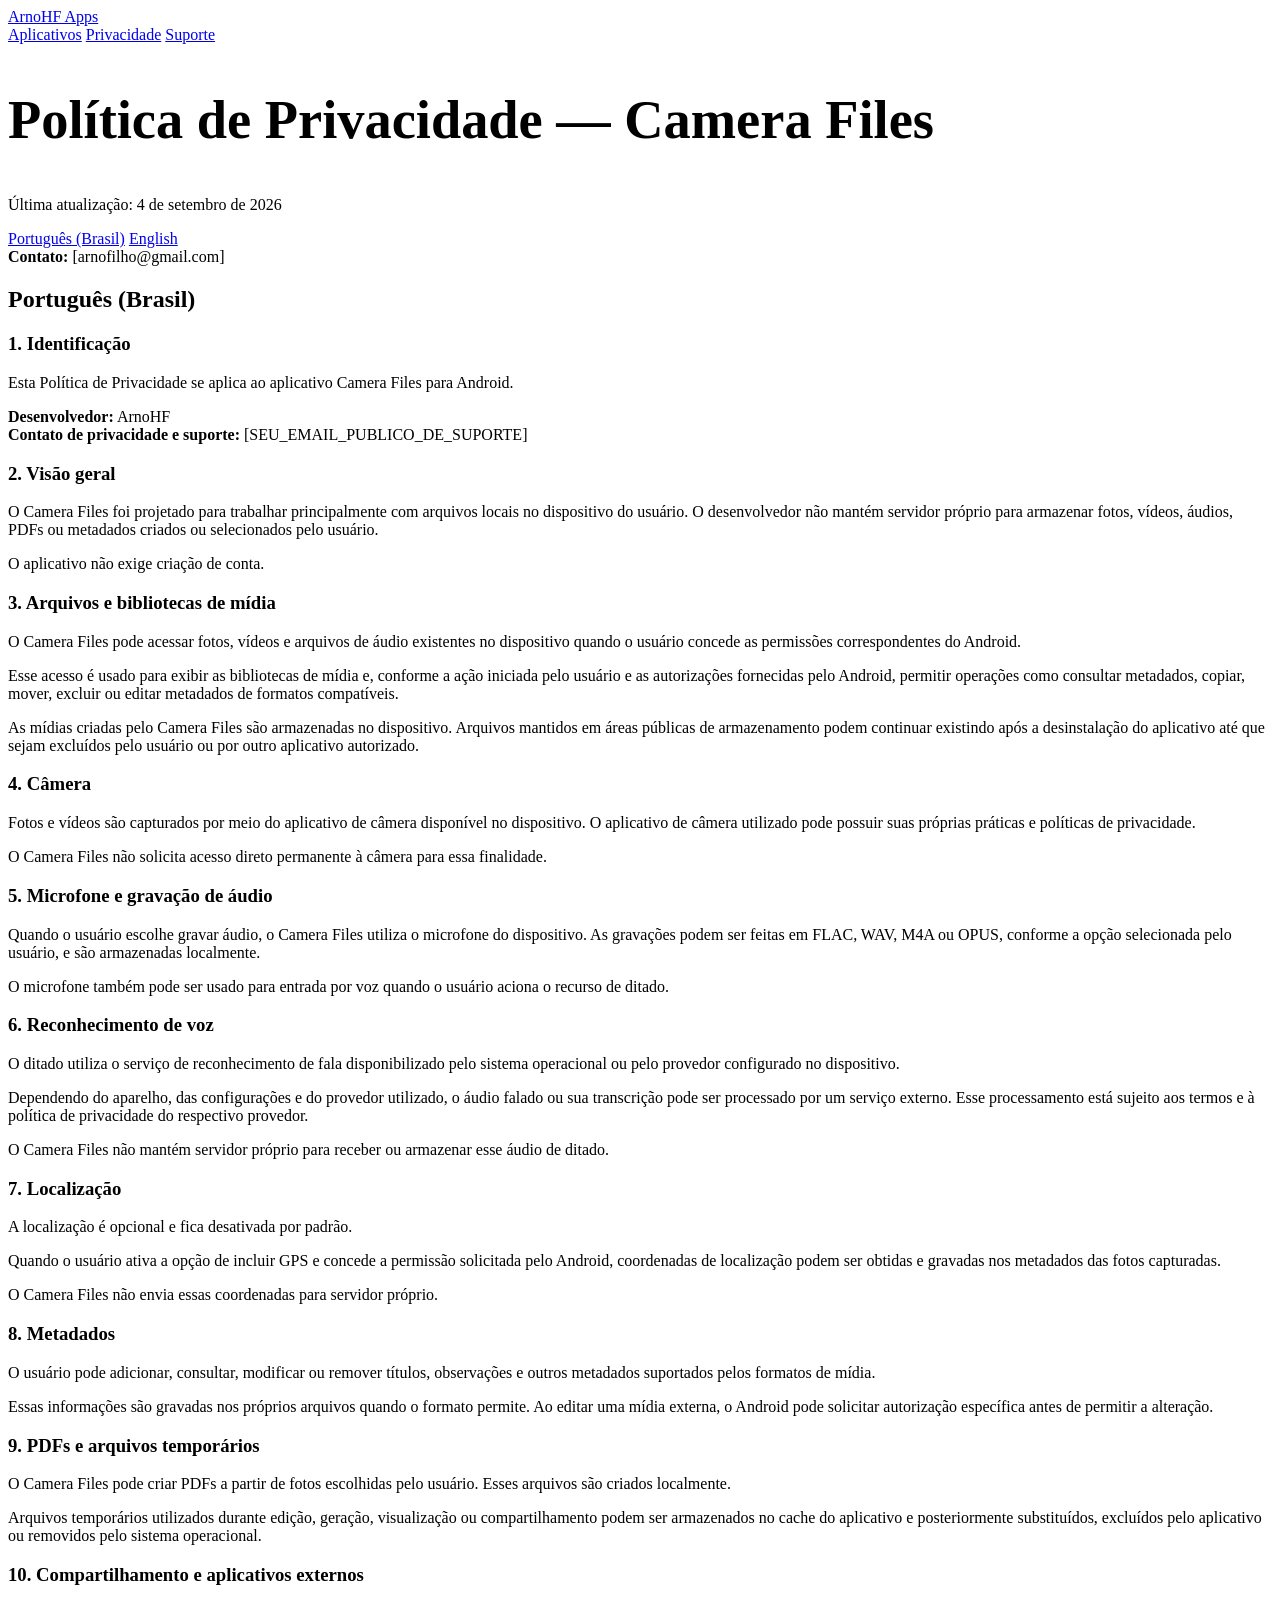
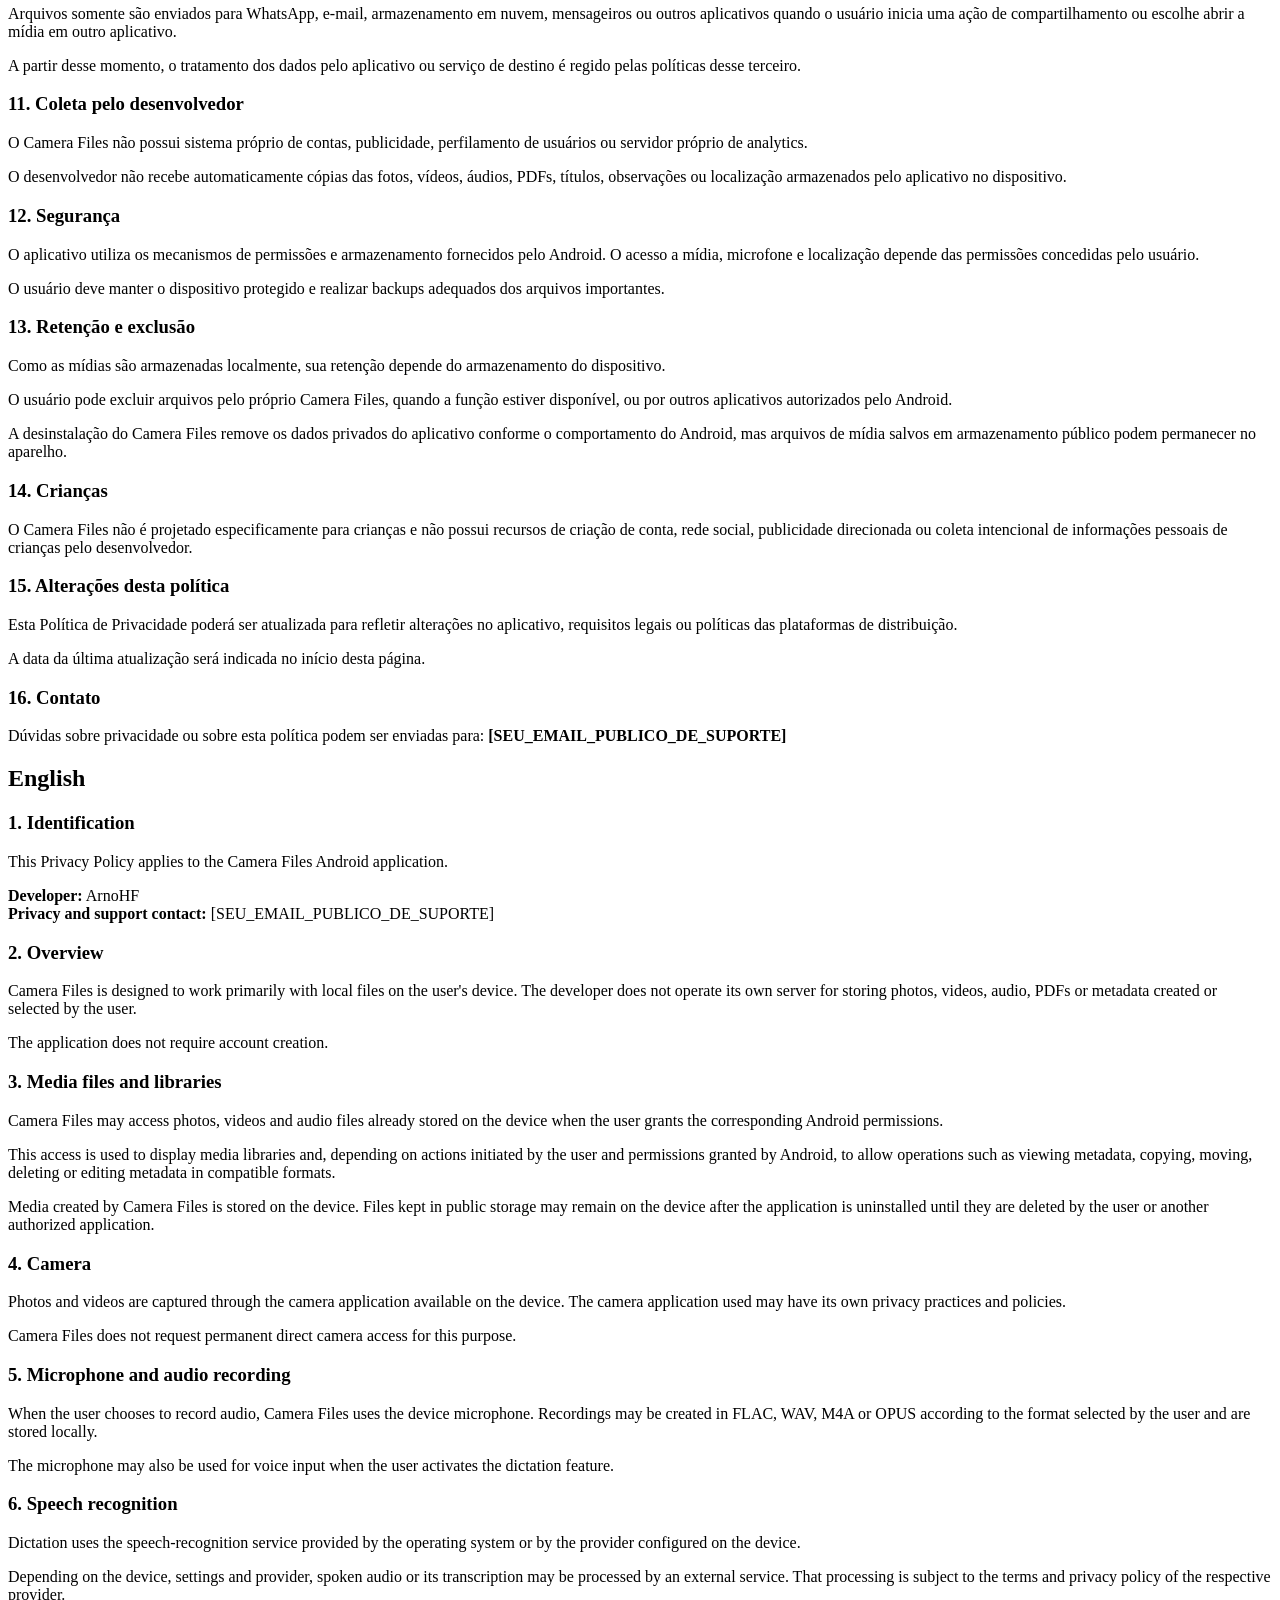
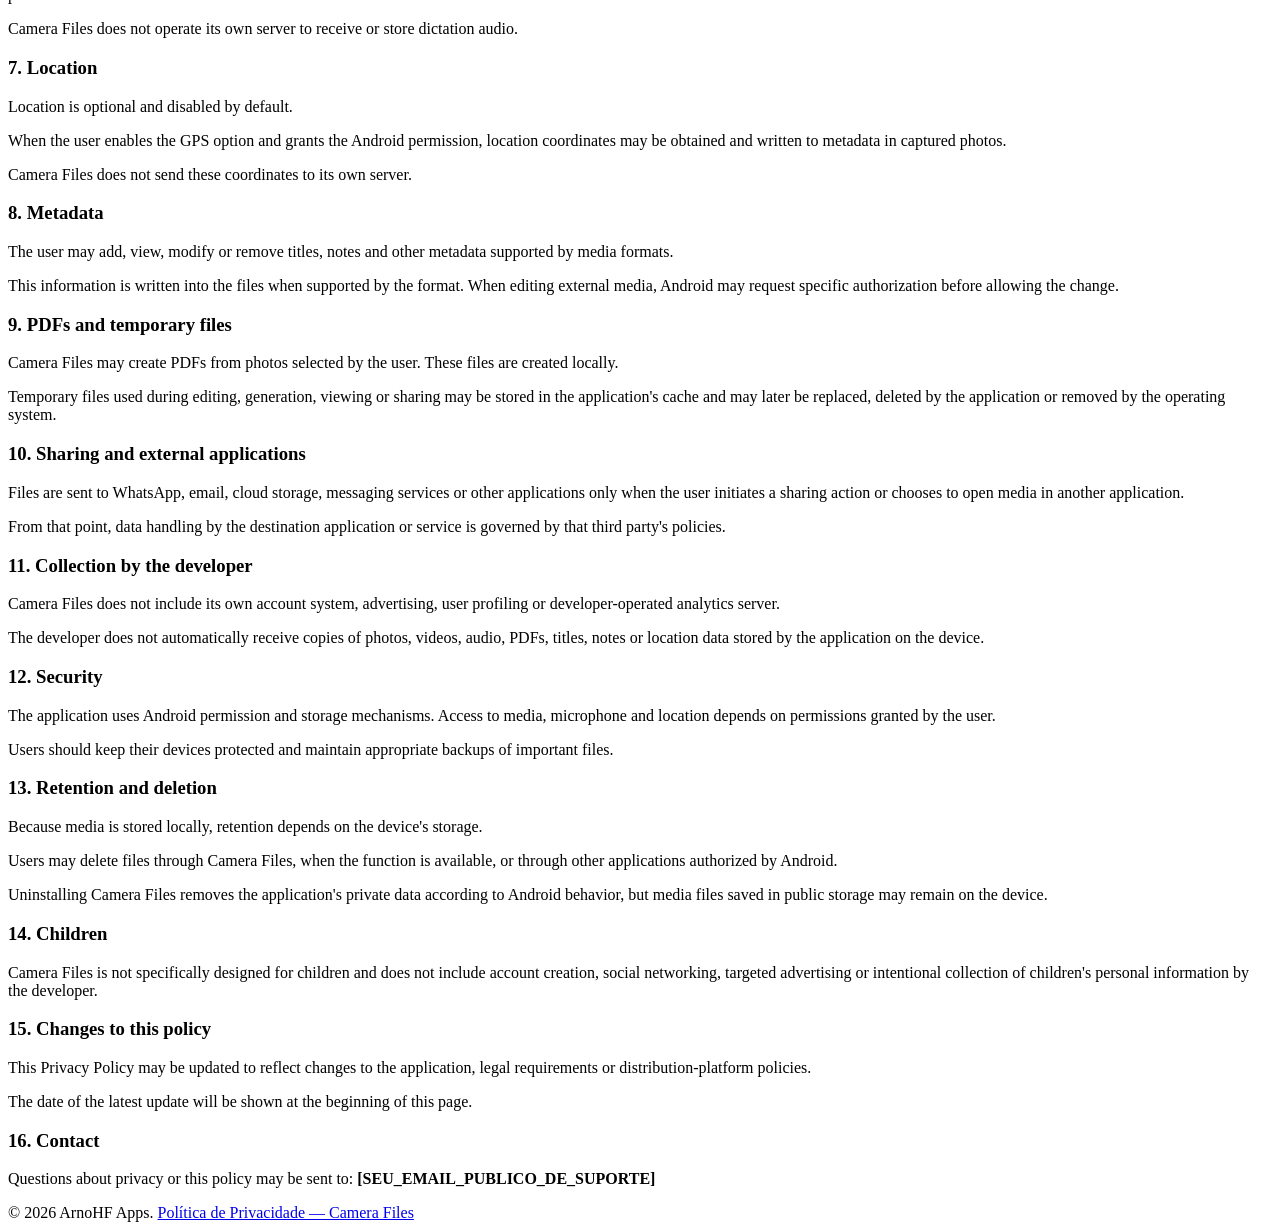
==== public/camera-files/privacy/index.html @ 36703b12 "Primeira versão do site ArnoHF Apps" ====
<!doctype html>
<html lang="pt-BR">
<head>
  <meta charset="utf-8">
  <meta name="viewport" content="width=device-width, initial-scale=1">
  <meta name="description" content="Política de Privacidade do Camera Files para Android.">
  <title>Política de Privacidade — Camera Files</title>
  <link rel="stylesheet" href="/assets/site.css">
</head>
<body>

<header>
  <div class="wrap nav">
    <a class="brand" href="/">ArnoHF Apps</a>
    <nav>
      <a href="/#apps">Aplicativos</a>
      <a href="/camera-files/privacy/">Privacidade</a>
      <a href="/camera-files/support/">Suporte</a>
    </nav>
  </div>
</header>

<main>
  <section>
    <div class="wrap">
      <div class="policy">
        <h1 style="font-size:clamp(2rem,5vw,3.4rem)">Política de Privacidade — Camera Files</h1>
        <p class="meta">Última atualização: 4 de setembro de 2026</p>
        <div class="language-links">
          <a class="button secondary" href="#pt-br">Português (Brasil)</a>
          <a class="button secondary" href="#en">English</a>
        </div>

        <div class="notice">
          <strong>Contato:</strong> [arnofilho@gmail.com]
        </div>

        <section id="pt-br">
          <h2>Português (Brasil)</h2>

          <h3>1. Identificação</h3>
          <p>Esta Política de Privacidade se aplica ao aplicativo Camera Files para Android.</p>
          <p><strong>Desenvolvedor:</strong> ArnoHF<br>
          <strong>Contato de privacidade e suporte:</strong> [SEU_EMAIL_PUBLICO_DE_SUPORTE]</p>

          <h3>2. Visão geral</h3>
          <p>O Camera Files foi projetado para trabalhar principalmente com arquivos locais no dispositivo do usuário. O desenvolvedor não mantém servidor próprio para armazenar fotos, vídeos, áudios, PDFs ou metadados criados ou selecionados pelo usuário.</p>
          <p>O aplicativo não exige criação de conta.</p>

          <h3>3. Arquivos e bibliotecas de mídia</h3>
          <p>O Camera Files pode acessar fotos, vídeos e arquivos de áudio existentes no dispositivo quando o usuário concede as permissões correspondentes do Android.</p>
          <p>Esse acesso é usado para exibir as bibliotecas de mídia e, conforme a ação iniciada pelo usuário e as autorizações fornecidas pelo Android, permitir operações como consultar metadados, copiar, mover, excluir ou editar metadados de formatos compatíveis.</p>
          <p>As mídias criadas pelo Camera Files são armazenadas no dispositivo. Arquivos mantidos em áreas públicas de armazenamento podem continuar existindo após a desinstalação do aplicativo até que sejam excluídos pelo usuário ou por outro aplicativo autorizado.</p>

          <h3>4. Câmera</h3>
          <p>Fotos e vídeos são capturados por meio do aplicativo de câmera disponível no dispositivo. O aplicativo de câmera utilizado pode possuir suas próprias práticas e políticas de privacidade.</p>
          <p>O Camera Files não solicita acesso direto permanente à câmera para essa finalidade.</p>

          <h3>5. Microfone e gravação de áudio</h3>
          <p>Quando o usuário escolhe gravar áudio, o Camera Files utiliza o microfone do dispositivo. As gravações podem ser feitas em FLAC, WAV, M4A ou OPUS, conforme a opção selecionada pelo usuário, e são armazenadas localmente.</p>
          <p>O microfone também pode ser usado para entrada por voz quando o usuário aciona o recurso de ditado.</p>

          <h3>6. Reconhecimento de voz</h3>
          <p>O ditado utiliza o serviço de reconhecimento de fala disponibilizado pelo sistema operacional ou pelo provedor configurado no dispositivo.</p>
          <p>Dependendo do aparelho, das configurações e do provedor utilizado, o áudio falado ou sua transcrição pode ser processado por um serviço externo. Esse processamento está sujeito aos termos e à política de privacidade do respectivo provedor.</p>
          <p>O Camera Files não mantém servidor próprio para receber ou armazenar esse áudio de ditado.</p>

          <h3>7. Localização</h3>
          <p>A localização é opcional e fica desativada por padrão.</p>
          <p>Quando o usuário ativa a opção de incluir GPS e concede a permissão solicitada pelo Android, coordenadas de localização podem ser obtidas e gravadas nos metadados das fotos capturadas.</p>
          <p>O Camera Files não envia essas coordenadas para servidor próprio.</p>

          <h3>8. Metadados</h3>
          <p>O usuário pode adicionar, consultar, modificar ou remover títulos, observações e outros metadados suportados pelos formatos de mídia.</p>
          <p>Essas informações são gravadas nos próprios arquivos quando o formato permite. Ao editar uma mídia externa, o Android pode solicitar autorização específica antes de permitir a alteração.</p>

          <h3>9. PDFs e arquivos temporários</h3>
          <p>O Camera Files pode criar PDFs a partir de fotos escolhidas pelo usuário. Esses arquivos são criados localmente.</p>
          <p>Arquivos temporários utilizados durante edição, geração, visualização ou compartilhamento podem ser armazenados no cache do aplicativo e posteriormente substituídos, excluídos pelo aplicativo ou removidos pelo sistema operacional.</p>

          <h3>10. Compartilhamento e aplicativos externos</h3>
          <p>Arquivos somente são enviados para WhatsApp, e-mail, armazenamento em nuvem, mensageiros ou outros aplicativos quando o usuário inicia uma ação de compartilhamento ou escolhe abrir a mídia em outro aplicativo.</p>
          <p>A partir desse momento, o tratamento dos dados pelo aplicativo ou serviço de destino é regido pelas políticas desse terceiro.</p>

          <h3>11. Coleta pelo desenvolvedor</h3>
          <p>O Camera Files não possui sistema próprio de contas, publicidade, perfilamento de usuários ou servidor próprio de analytics.</p>
          <p>O desenvolvedor não recebe automaticamente cópias das fotos, vídeos, áudios, PDFs, títulos, observações ou localização armazenados pelo aplicativo no dispositivo.</p>

          <h3>12. Segurança</h3>
          <p>O aplicativo utiliza os mecanismos de permissões e armazenamento fornecidos pelo Android. O acesso a mídia, microfone e localização depende das permissões concedidas pelo usuário.</p>
          <p>O usuário deve manter o dispositivo protegido e realizar backups adequados dos arquivos importantes.</p>

          <h3>13. Retenção e exclusão</h3>
          <p>Como as mídias são armazenadas localmente, sua retenção depende do armazenamento do dispositivo.</p>
          <p>O usuário pode excluir arquivos pelo próprio Camera Files, quando a função estiver disponível, ou por outros aplicativos autorizados pelo Android.</p>
          <p>A desinstalação do Camera Files remove os dados privados do aplicativo conforme o comportamento do Android, mas arquivos de mídia salvos em armazenamento público podem permanecer no aparelho.</p>

          <h3>14. Crianças</h3>
          <p>O Camera Files não é projetado especificamente para crianças e não possui recursos de criação de conta, rede social, publicidade direcionada ou coleta intencional de informações pessoais de crianças pelo desenvolvedor.</p>

          <h3>15. Alterações desta política</h3>
          <p>Esta Política de Privacidade poderá ser atualizada para refletir alterações no aplicativo, requisitos legais ou políticas das plataformas de distribuição.</p>
          <p>A data da última atualização será indicada no início desta página.</p>

          <h3>16. Contato</h3>
          <p>Dúvidas sobre privacidade ou sobre esta política podem ser enviadas para: <strong>[SEU_EMAIL_PUBLICO_DE_SUPORTE]</strong></p>
        </section>

        <section id="en">
          <h2>English</h2>

          <h3>1. Identification</h3>
          <p>This Privacy Policy applies to the Camera Files Android application.</p>
          <p><strong>Developer:</strong> ArnoHF<br>
          <strong>Privacy and support contact:</strong> [SEU_EMAIL_PUBLICO_DE_SUPORTE]</p>

          <h3>2. Overview</h3>
          <p>Camera Files is designed to work primarily with local files on the user's device. The developer does not operate its own server for storing photos, videos, audio, PDFs or metadata created or selected by the user.</p>
          <p>The application does not require account creation.</p>

          <h3>3. Media files and libraries</h3>
          <p>Camera Files may access photos, videos and audio files already stored on the device when the user grants the corresponding Android permissions.</p>
          <p>This access is used to display media libraries and, depending on actions initiated by the user and permissions granted by Android, to allow operations such as viewing metadata, copying, moving, deleting or editing metadata in compatible formats.</p>
          <p>Media created by Camera Files is stored on the device. Files kept in public storage may remain on the device after the application is uninstalled until they are deleted by the user or another authorized application.</p>

          <h3>4. Camera</h3>
          <p>Photos and videos are captured through the camera application available on the device. The camera application used may have its own privacy practices and policies.</p>
          <p>Camera Files does not request permanent direct camera access for this purpose.</p>

          <h3>5. Microphone and audio recording</h3>
          <p>When the user chooses to record audio, Camera Files uses the device microphone. Recordings may be created in FLAC, WAV, M4A or OPUS according to the format selected by the user and are stored locally.</p>
          <p>The microphone may also be used for voice input when the user activates the dictation feature.</p>

          <h3>6. Speech recognition</h3>
          <p>Dictation uses the speech-recognition service provided by the operating system or by the provider configured on the device.</p>
          <p>Depending on the device, settings and provider, spoken audio or its transcription may be processed by an external service. That processing is subject to the terms and privacy policy of the respective provider.</p>
          <p>Camera Files does not operate its own server to receive or store dictation audio.</p>

          <h3>7. Location</h3>
          <p>Location is optional and disabled by default.</p>
          <p>When the user enables the GPS option and grants the Android permission, location coordinates may be obtained and written to metadata in captured photos.</p>
          <p>Camera Files does not send these coordinates to its own server.</p>

          <h3>8. Metadata</h3>
          <p>The user may add, view, modify or remove titles, notes and other metadata supported by media formats.</p>
          <p>This information is written into the files when supported by the format. When editing external media, Android may request specific authorization before allowing the change.</p>

          <h3>9. PDFs and temporary files</h3>
          <p>Camera Files may create PDFs from photos selected by the user. These files are created locally.</p>
          <p>Temporary files used during editing, generation, viewing or sharing may be stored in the application's cache and may later be replaced, deleted by the application or removed by the operating system.</p>

          <h3>10. Sharing and external applications</h3>
          <p>Files are sent to WhatsApp, email, cloud storage, messaging services or other applications only when the user initiates a sharing action or chooses to open media in another application.</p>
          <p>From that point, data handling by the destination application or service is governed by that third party's policies.</p>

          <h3>11. Collection by the developer</h3>
          <p>Camera Files does not include its own account system, advertising, user profiling or developer-operated analytics server.</p>
          <p>The developer does not automatically receive copies of photos, videos, audio, PDFs, titles, notes or location data stored by the application on the device.</p>

          <h3>12. Security</h3>
          <p>The application uses Android permission and storage mechanisms. Access to media, microphone and location depends on permissions granted by the user.</p>
          <p>Users should keep their devices protected and maintain appropriate backups of important files.</p>

          <h3>13. Retention and deletion</h3>
          <p>Because media is stored locally, retention depends on the device's storage.</p>
          <p>Users may delete files through Camera Files, when the function is available, or through other applications authorized by Android.</p>
          <p>Uninstalling Camera Files removes the application's private data according to Android behavior, but media files saved in public storage may remain on the device.</p>

          <h3>14. Children</h3>
          <p>Camera Files is not specifically designed for children and does not include account creation, social networking, targeted advertising or intentional collection of children's personal information by the developer.</p>

          <h3>15. Changes to this policy</h3>
          <p>This Privacy Policy may be updated to reflect changes to the application, legal requirements or distribution-platform policies.</p>
          <p>The date of the latest update will be shown at the beginning of this page.</p>

          <h3>16. Contact</h3>
          <p>Questions about privacy or this policy may be sent to: <strong>[SEU_EMAIL_PUBLICO_DE_SUPORTE]</strong></p>
        </section>
      </div>
    </div>
  </section>
</main>

<footer>
  <div class="wrap foot">
    <span>© 2026 ArnoHF Apps.</span>
    <span><a href="/camera-files/privacy/">Política de Privacidade — Camera Files</a></span>
  </div>
</footer>

</body>
</html>
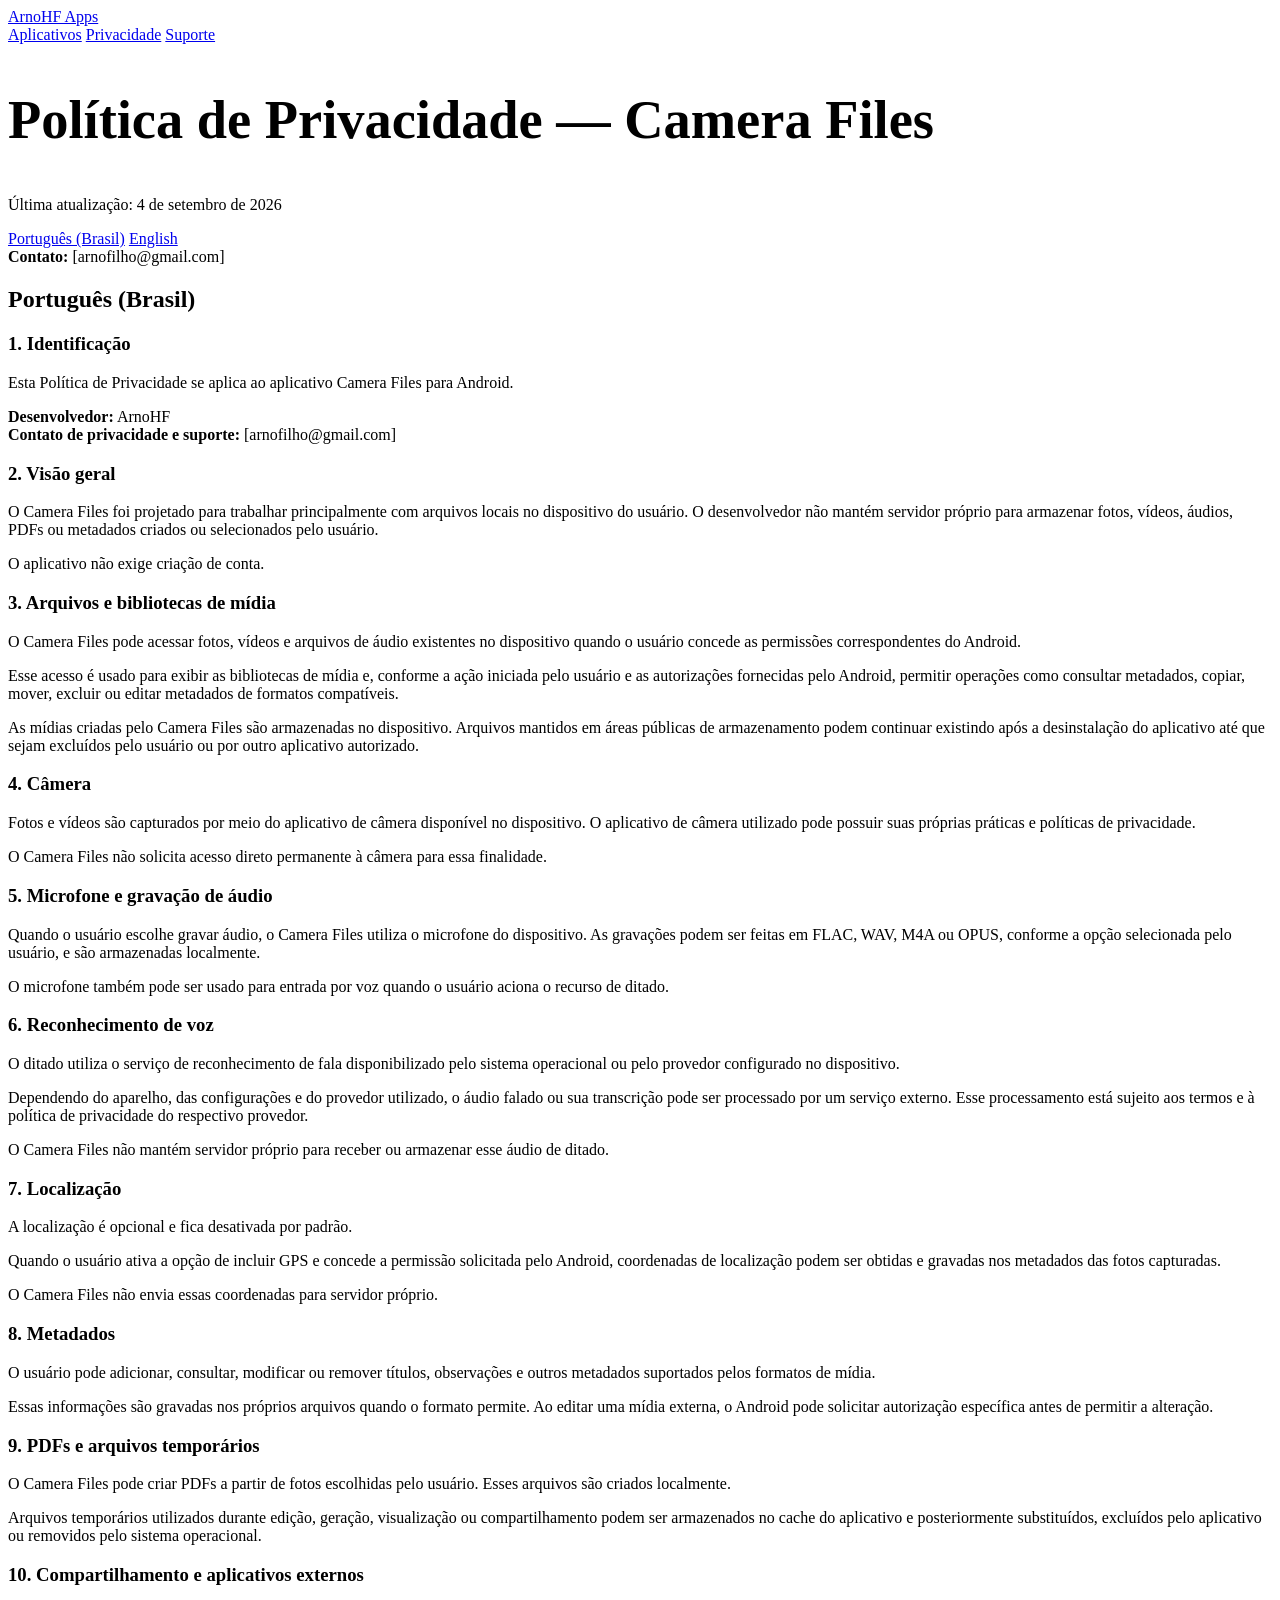
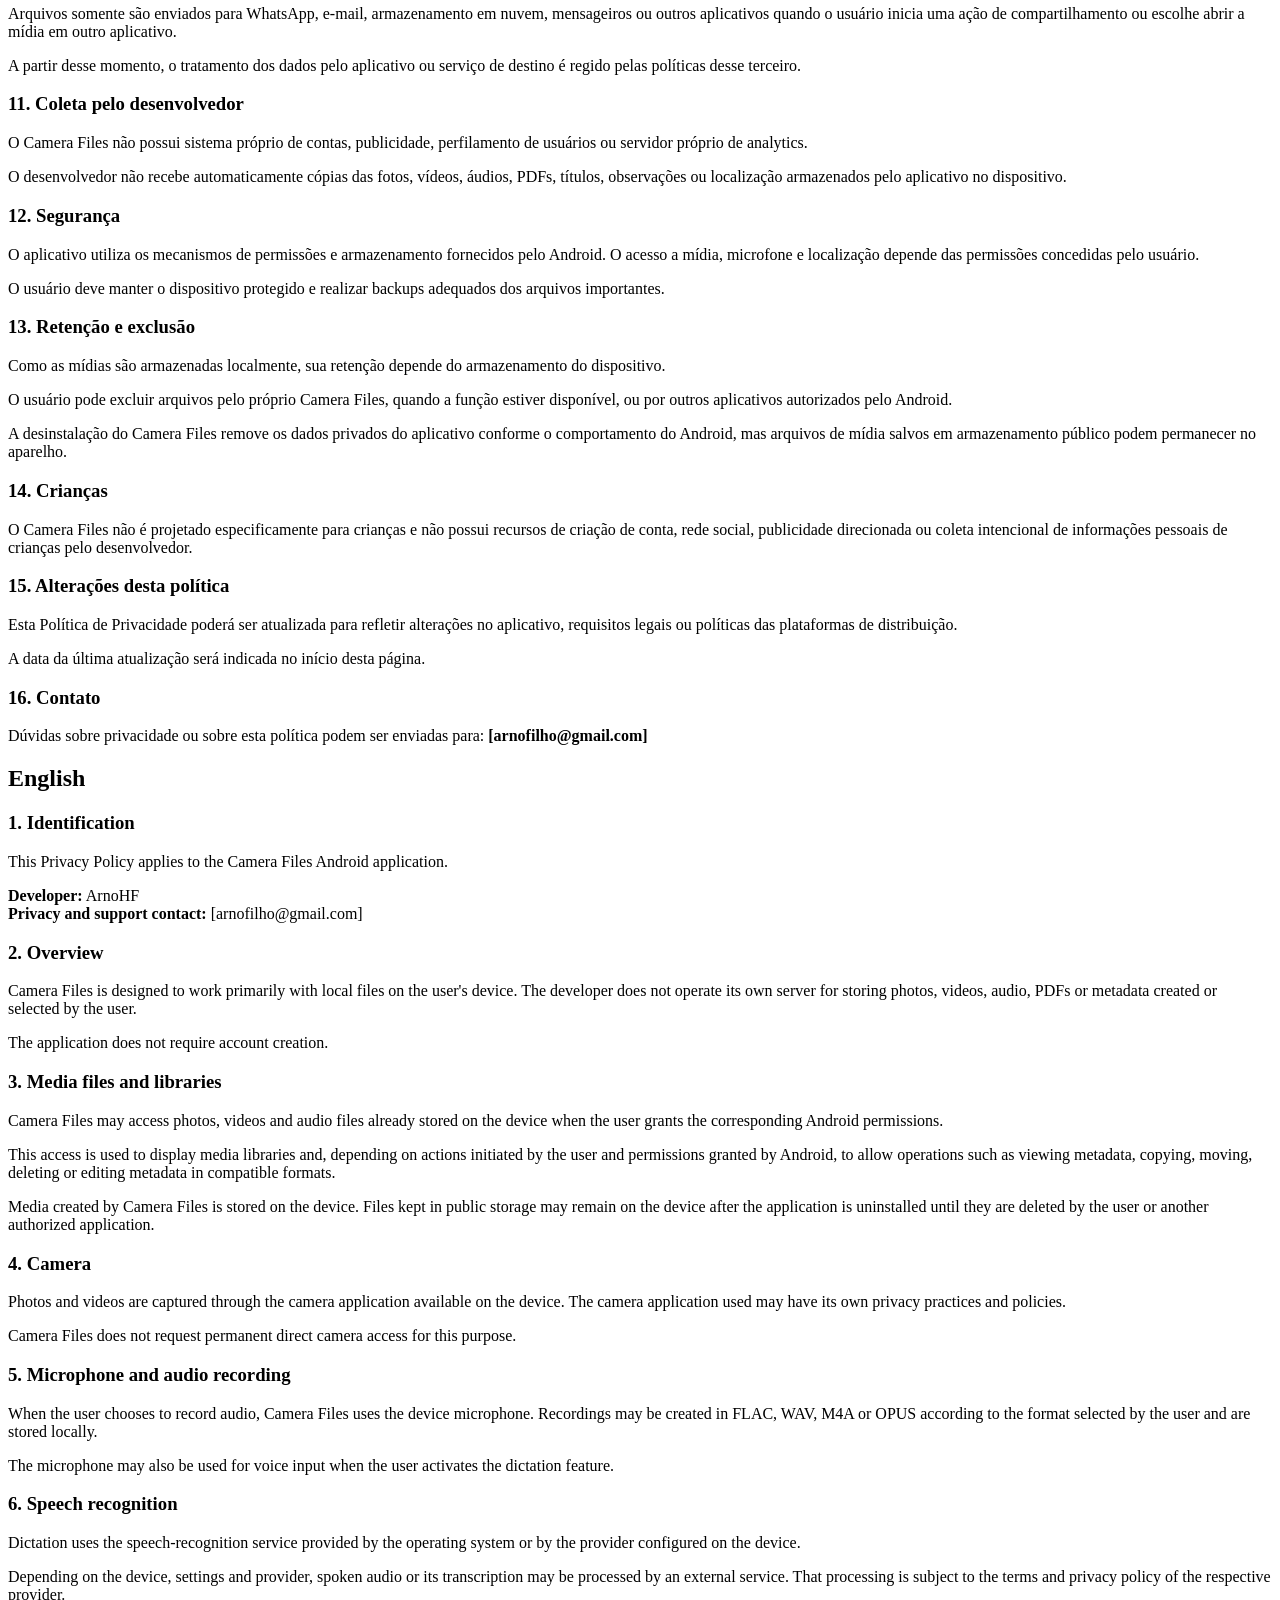
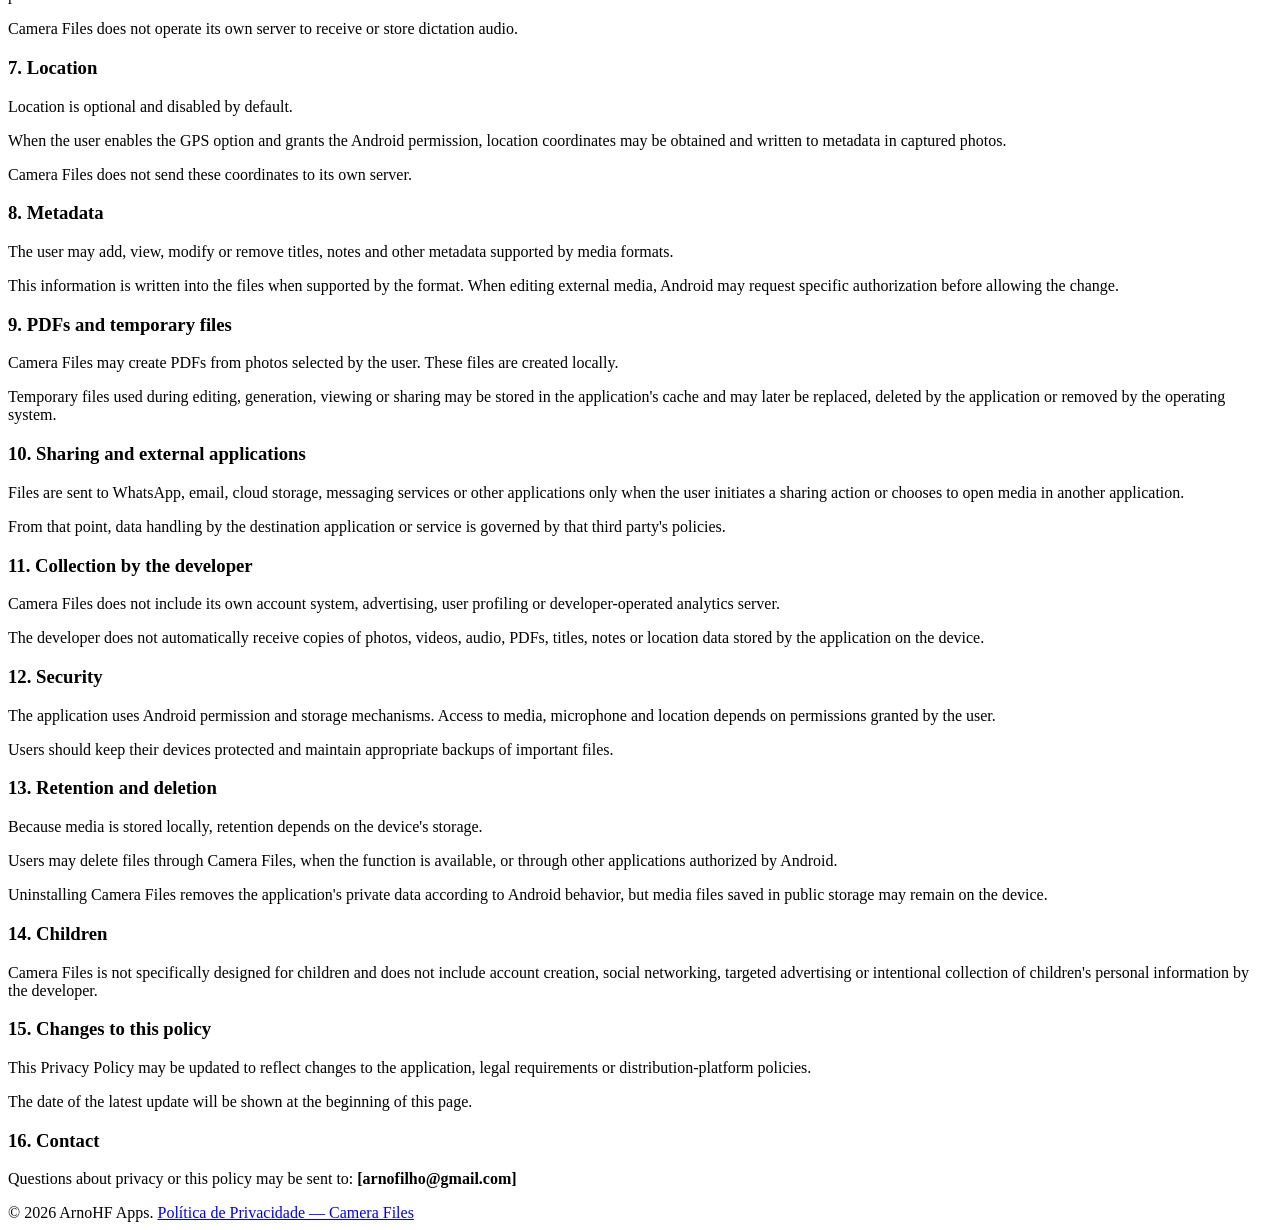
==== commit acc07246: "Atualizando arquivos do projeto" ====
--- a/public/camera-files/privacy/index.html
+++ b/public/camera-files/privacy/index.html
@@ -41,7 +41,7 @@
           <h3>1. Identificação</h3>
           <p>Esta Política de Privacidade se aplica ao aplicativo Camera Files para Android.</p>
           <p><strong>Desenvolvedor:</strong> ArnoHF<br>
-          <strong>Contato de privacidade e suporte:</strong> [SEU_EMAIL_PUBLICO_DE_SUPORTE]</p>
+          <strong>Contato de privacidade e suporte:</strong> [arnofilho@gmail.com]</p>
 
           <h3>2. Visão geral</h3>
           <p>O Camera Files foi projetado para trabalhar principalmente com arquivos locais no dispositivo do usuário. O desenvolvedor não mantém servidor próprio para armazenar fotos, vídeos, áudios, PDFs ou metadados criados ou selecionados pelo usuário.</p>
@@ -103,7 +103,7 @@
           <p>A data da última atualização será indicada no início desta página.</p>
 
           <h3>16. Contato</h3>
-          <p>Dúvidas sobre privacidade ou sobre esta política podem ser enviadas para: <strong>[SEU_EMAIL_PUBLICO_DE_SUPORTE]</strong></p>
+          <p>Dúvidas sobre privacidade ou sobre esta política podem ser enviadas para: <strong>[arnofilho@gmail.com]</strong></p>
         </section>
 
         <section id="en">
@@ -112,7 +112,7 @@
           <h3>1. Identification</h3>
           <p>This Privacy Policy applies to the Camera Files Android application.</p>
           <p><strong>Developer:</strong> ArnoHF<br>
-          <strong>Privacy and support contact:</strong> [SEU_EMAIL_PUBLICO_DE_SUPORTE]</p>
+          <strong>Privacy and support contact:</strong> [arnofilho@gmail.com]</p>
 
           <h3>2. Overview</h3>
           <p>Camera Files is designed to work primarily with local files on the user's device. The developer does not operate its own server for storing photos, videos, audio, PDFs or metadata created or selected by the user.</p>
@@ -174,7 +174,7 @@
           <p>The date of the latest update will be shown at the beginning of this page.</p>
 
           <h3>16. Contact</h3>
-          <p>Questions about privacy or this policy may be sent to: <strong>[SEU_EMAIL_PUBLICO_DE_SUPORTE]</strong></p>
+          <p>Questions about privacy or this policy may be sent to: <strong>[arnofilho@gmail.com]</strong></p>
         </section>
       </div>
     </div>
